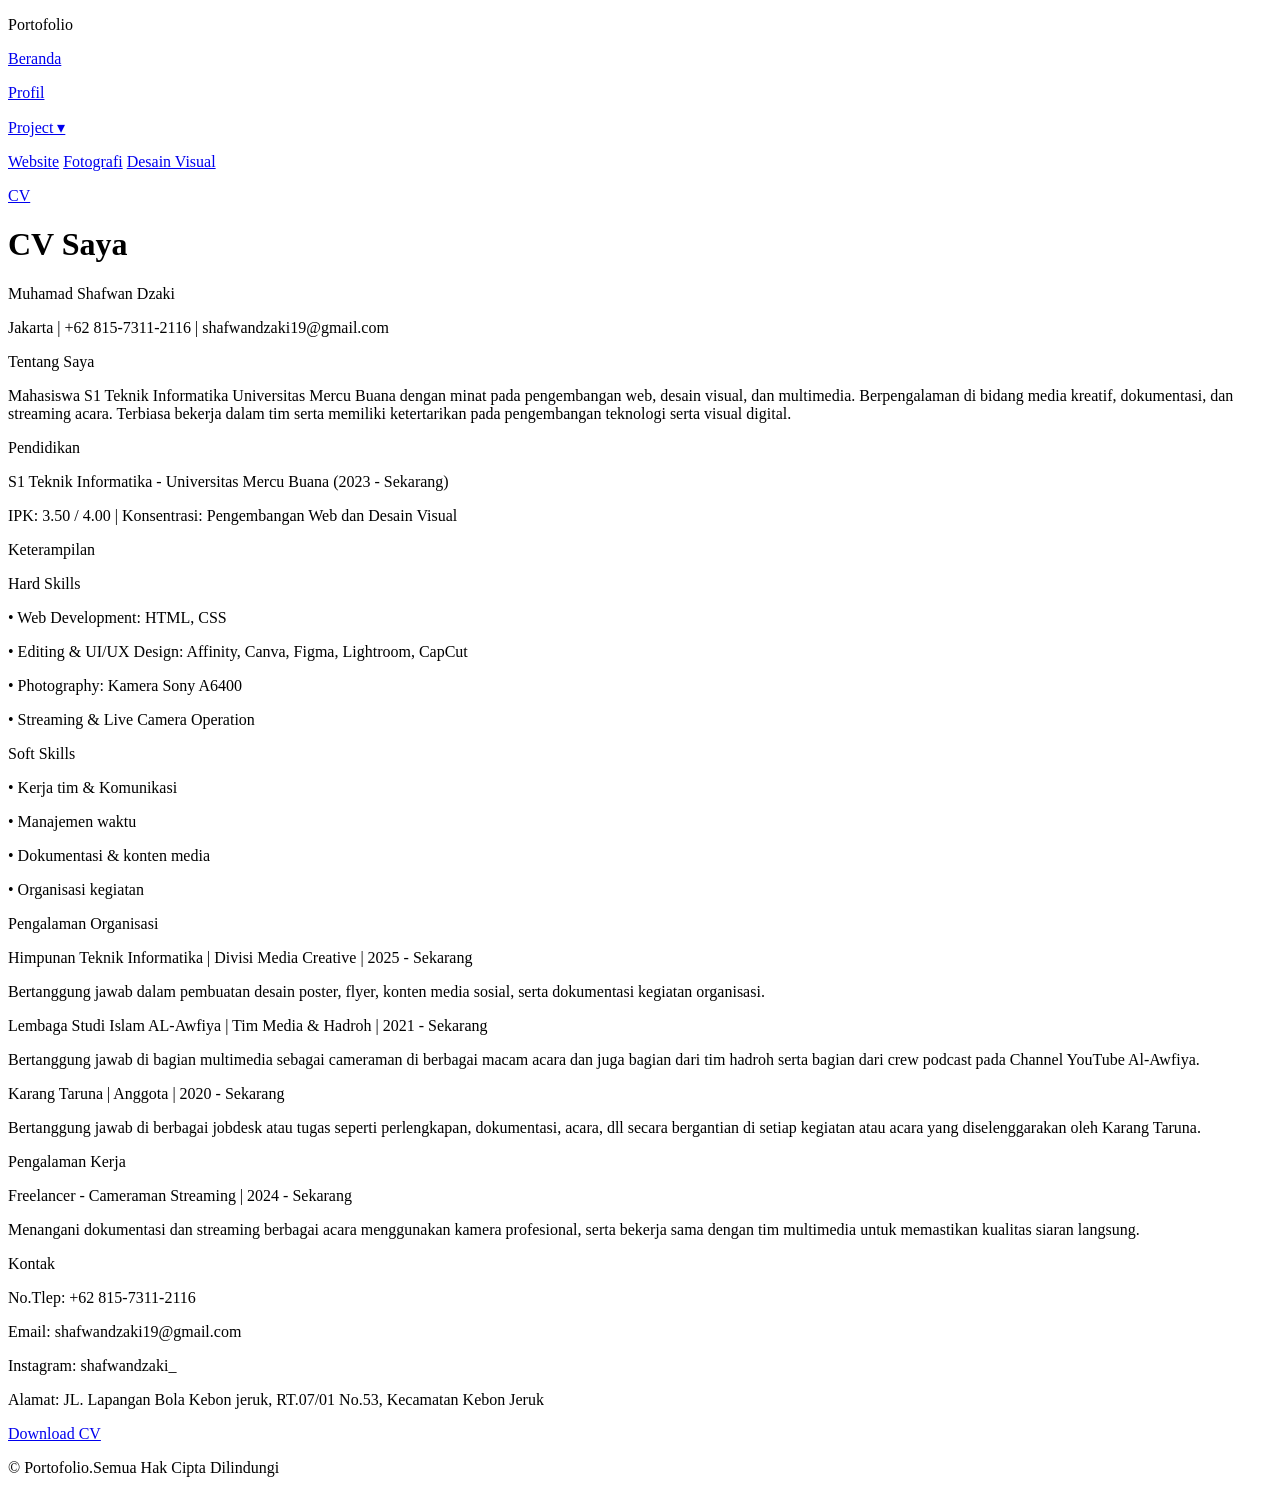
==== cv.html @ 644071f5 "Update cv.html" ====
<!DOCTYPE html>
<html lang="en">
<head>
    <meta charset="UTF-8">
    <meta name="viewport" content="width=device-width, initial-scale=1.0">
    <title>JekPorto</title>
    <link rel="stylesheet" href="cv.css"/>
</head>
<body>
    <!-- NAVBAR -->
    <div id="navbar" class="navbar">
        <div class="judul">
            <p>Portofolio</p>
        </div>
        <div class="link">
            <a href="index.html"><p>Beranda</p></a>
            <a href="profil.html"><p>Profil</p></a>
            <div class="dropdown">
                <a href="project.html" class="dropdown-toggle">
                <p>Project ▾</p>
                </a>
                <div class="dropdown-menu">
                    <a href="web.html">Website</a>
                    <a href="foto.html">Fotografi</a>
                    <a href="desain.html">Desain Visual</a>
                </div>
            </div>
            <a href="cv.html"><p>CV</p></a>
        </div>
        <div class="kirian"></div>
    </div>

    <!-- KONTEN 1 -->
    <div class="konten">
        <h1>CV Saya</h1>
        <div class="kertas">
            <p class="nama">Muhamad Shafwan Dzaki</p>
            <p class="kontak">Jakarta | +62 815-7311-2116 | shafwandzaki19@gmail.com</p>

            <p class="judulk">Tentang Saya</p>
            <p class="teks">Mahasiswa S1 Teknik Informatika Universitas Mercu Buana dengan minat pada pengembangan web,
                desain visual, dan multimedia. Berpengalaman di bidang media kreatif, dokumentasi, dan streaming
                acara. Terbiasa bekerja dalam tim serta memiliki ketertarikan pada pengembangan teknologi serta visual
                digital.</p>

            <p class="judulk">Pendidikan</p>
            <p class="subjudul">S1 Teknik Informatika - Universitas Mercu Buana (2023 - Sekarang)</p>
            <p class="teks">IPK: 3.50 / 4.00 | Konsentrasi: Pengembangan Web dan Desain Visual</p>

            <p class="judulk">Keterampilan</p>
            <p class="subjudul">Hard Skills</p>
            <p class="teks">• Web Development: HTML, CSS</p>
            <p class="teks">• Editing & UI/UX Design: Affinity, Canva, Figma, Lightroom, CapCut</p>
            <p class="teks">• Photography: Kamera Sony A6400</p>
            <p class="teks">• Streaming & Live Camera Operation</p>
            <p class="subjudul">Soft Skills</p>
            <p class="teks">• Kerja tim & Komunikasi</p>
            <p class="teks">• Manajemen waktu</p>
            <p class="teks">• Dokumentasi & konten media</p>
            <p class="teks">• Organisasi kegiatan</p>

            <p class="judulk">Pengalaman Organisasi</p>
            <p class="subjudul">Himpunan Teknik Informatika | Divisi Media Creative | 2025 - Sekarang</p>
            <p class="teks">Bertanggung jawab dalam pembuatan desain poster, flyer, konten media sosial, serta dokumentasi
            kegiatan organisasi.</p>
            <p class="subjudul">Lembaga Studi Islam AL-Awfiya | Tim Media & Hadroh | 2021 - Sekarang</p>
            <p class="teks">Bertanggung jawab di bagian multimedia sebagai cameraman di berbagai macam acara dan juga bagian dari tim hadroh serta bagian dari crew podcast pada Channel YouTube Al-Awfiya.</p>
            <p class="subjudul">Karang Taruna | Anggota | 2020 - Sekarang</p>
            <p class="teks">Bertanggung jawab di berbagai jobdesk atau tugas seperti perlengkapan, dokumentasi, acara, dll secara bergantian di setiap kegiatan atau acara yang diselenggarakan oleh Karang Taruna.</p>

            <p class="judulk">Pengalaman Kerja</p>
            <p class="subjudul">Freelancer - Cameraman Streaming | 2024 - Sekarang</p>
            <p class="teks">Menangani dokumentasi dan streaming berbagai acara menggunakan kamera profesional, serta bekerja
            sama dengan tim multimedia untuk memastikan kualitas siaran langsung.</p>

            <p class="judulk">Kontak</p>
            <p class="teks">No.Tlep: +62 815-7311-2116</p>
            <p class="teks">Email: shafwandzaki19@gmail.com</p>
            <p class="teks">Instagram: shafwandzaki_</p>
            <p class="teks">Alamat: JL. Lapangan Bola Kebon jeruk, RT.07/01 No.53, Kecamatan Kebon Jeruk</p>
        </div>

        <a href="CV - Muhamad Shafwan Dzaki.pdf" class="a"><p class="lihatcv">Download CV</p></a>
    </div>

    <!-- FOOTER -->
    <div class="footer">
        <p class="p-footer">&copy; Portofolio.Semua Hak Cipta Dilindungi</p>
    </div>

    <script src="js-utama.js"></script>
</body>

</html>
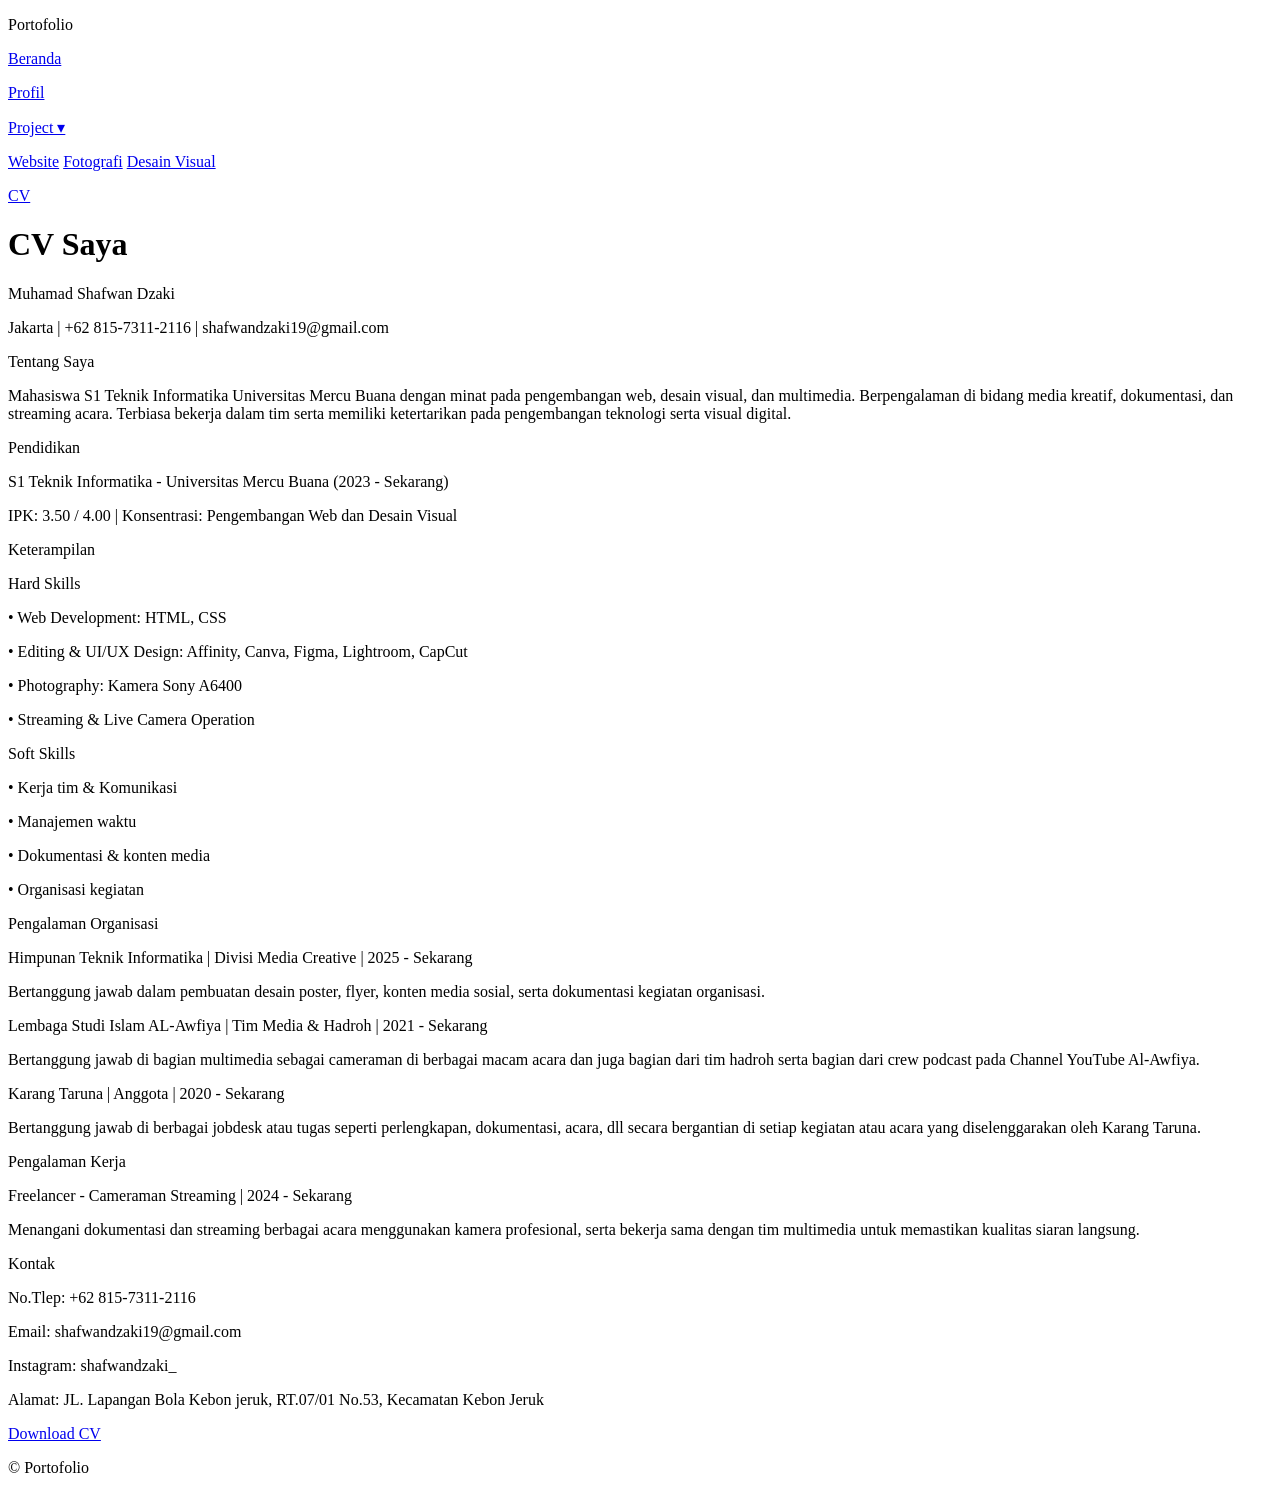
==== commit 81518897: "Fix HTML structure and update footer copyright" ====
--- a/cv.html
+++ b/cv.html
@@ -85,10 +85,11 @@
 
     <!-- FOOTER -->
     <div class="footer">
-        <p class="p-footer">&copy; Portofolio.Semua Hak Cipta Dilindungi</p>
+        <p class="p-footer">&copy; Portofolio</p>
     </div>
 
     <script src="js-utama.js"></script>
 </body>
 
 </html>
+
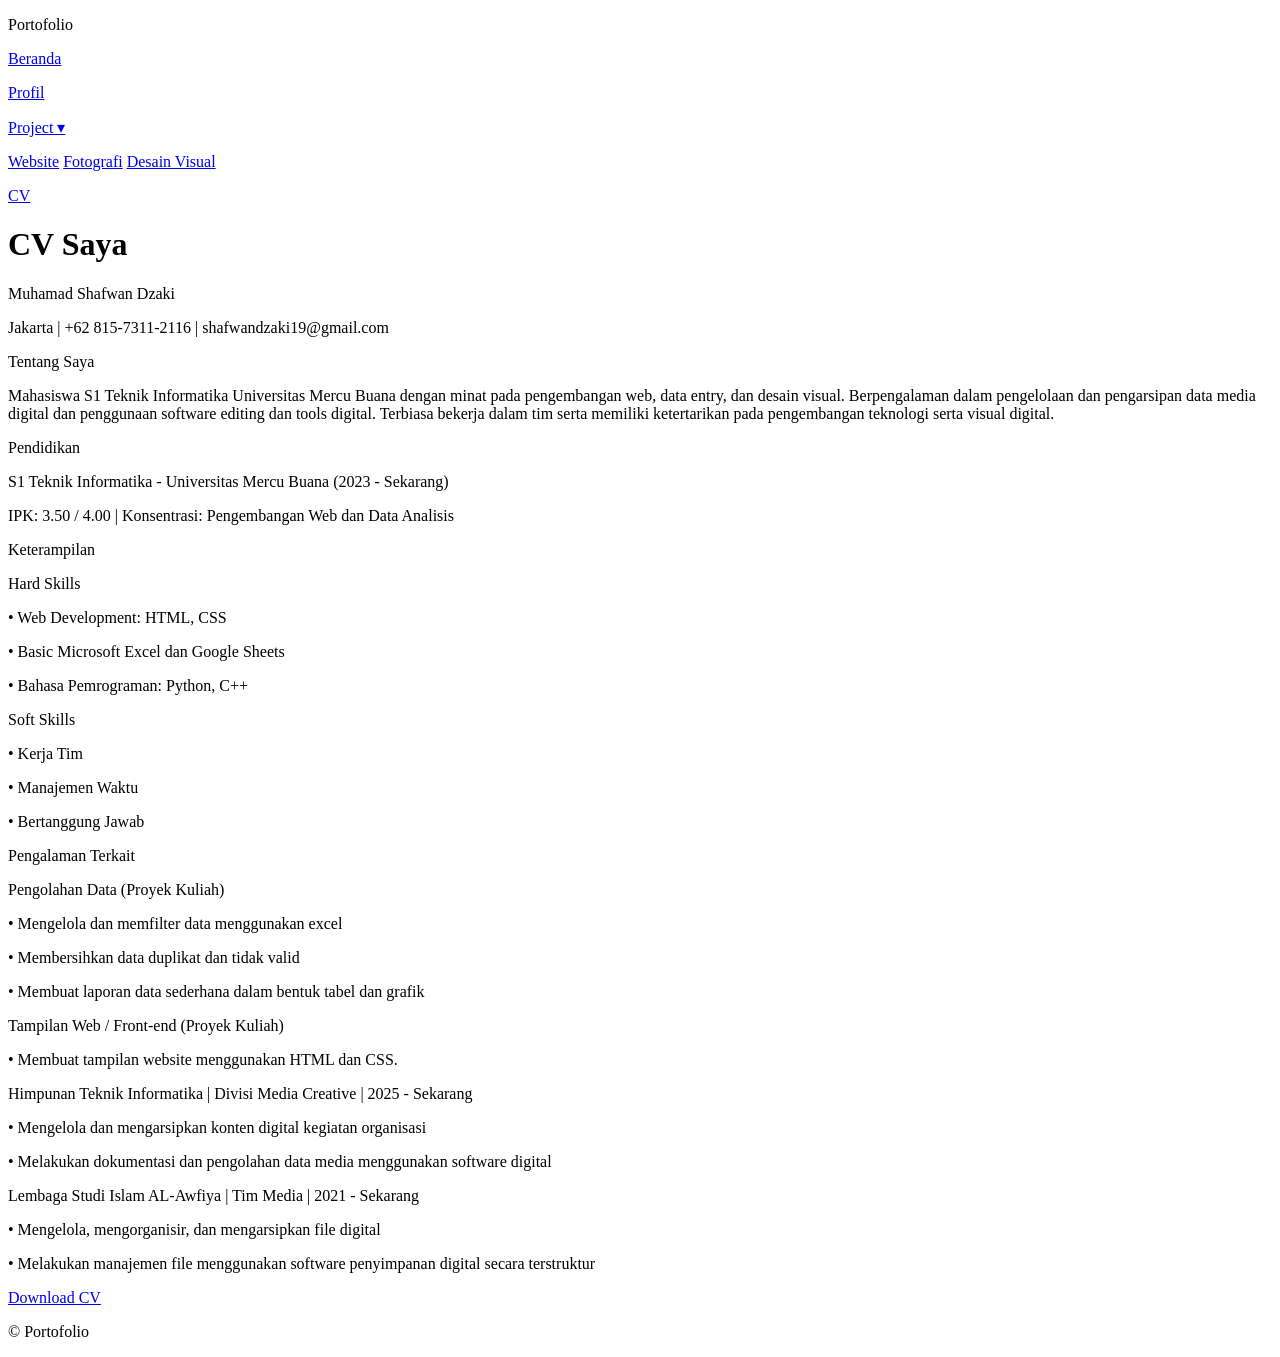
==== commit 0fa5c714: "Revise CV content and update download link Updated CV content to reflect new skills and experiences." ====
--- a/cv.html
+++ b/cv.html
@@ -38,49 +38,45 @@
             <p class="kontak">Jakarta | +62 815-7311-2116 | shafwandzaki19@gmail.com</p>
 
             <p class="judulk">Tentang Saya</p>
-            <p class="teks">Mahasiswa S1 Teknik Informatika Universitas Mercu Buana dengan minat pada pengembangan web,
-                desain visual, dan multimedia. Berpengalaman di bidang media kreatif, dokumentasi, dan streaming
-                acara. Terbiasa bekerja dalam tim serta memiliki ketertarikan pada pengembangan teknologi serta visual
-                digital.</p>
+            <p class="teks">Mahasiswa S1 Teknik Informatika Universitas Mercu Buana dengan minat pada pengembangan web, data entry, dan desain visual. Berpengalaman dalam pengelolaan dan pengarsipan data media digital dan penggunaan software editing dan tools digital. Terbiasa bekerja dalam tim serta memiliki ketertarikan pada pengembangan teknologi serta visual digital.</p>
 
             <p class="judulk">Pendidikan</p>
             <p class="subjudul">S1 Teknik Informatika - Universitas Mercu Buana (2023 - Sekarang)</p>
-            <p class="teks">IPK: 3.50 / 4.00 | Konsentrasi: Pengembangan Web dan Desain Visual</p>
+            <p class="teks">IPK: 3.50 / 4.00 | Konsentrasi: Pengembangan Web dan Data Analisis</p>
 
             <p class="judulk">Keterampilan</p>
             <p class="subjudul">Hard Skills</p>
             <p class="teks">• Web Development: HTML, CSS</p>
-            <p class="teks">• Editing & UI/UX Design: Affinity, Canva, Figma, Lightroom, CapCut</p>
-            <p class="teks">• Photography: Kamera Sony A6400</p>
-            <p class="teks">• Streaming & Live Camera Operation</p>
+            <p class="teks">• Basic Microsoft Excel dan Google Sheets</p>
+            <p class="teks">• Bahasa Pemrograman: Python, C++</p>
             <p class="subjudul">Soft Skills</p>
-            <p class="teks">• Kerja tim & Komunikasi</p>
-            <p class="teks">• Manajemen waktu</p>
-            <p class="teks">• Dokumentasi & konten media</p>
-            <p class="teks">• Organisasi kegiatan</p>
+            <p class="teks">• Kerja Tim</p>
+            <p class="teks">• Manajemen Waktu</p>
+            <p class="teks">• Bertanggung Jawab</p>
+            
+            <p class="judulk">Pengalaman Terkait</p>
+            <p class="subjudul">Pengolahan Data (Proyek Kuliah)</p>
+            <p class="teks">• Mengelola dan memfilter data menggunakan excel</p>
+            <p class="teks">• Membersihkan data duplikat dan tidak valid</p>
+            <p class="teks">• Membuat laporan data sederhana dalam bentuk tabel dan grafik</p>
+            <p class="subjudul">Tampilan Web / Front-end (Proyek Kuliah)</p>
+            <p class="teks">• Membuat tampilan website menggunakan HTML dan CSS.</p>
+            <p class="subjudul">Himpunan Teknik Informatika | Divisi Media Creative | 2025 - Sekarang</p>
+            <p class="teks">• Mengelola dan mengarsipkan konten digital kegiatan organisasi</p>
+            <p class="teks">• Melakukan dokumentasi dan pengolahan data media menggunakan software digital</p>
+            <p class="subjudul">Lembaga Studi Islam AL-Awfiya | Tim Media | 2021 - Sekarang</p>
+            <p class="teks">• Mengelola, mengorganisir, dan mengarsipkan file digital</p>
+            <p class="teks">• Melakukan manajemen file menggunakan software penyimpanan digital secara terstruktur</p>
+            <!-- <p class="subjudul">Karang Taruna | Anggota | 2020 - Sekarang</p>
+            <p class="teks">Bertanggung jawab di berbagai jobdesk atau tugas seperti perlengkapan, dokumentasi, acara, dll secara bergantian di setiap kegiatan atau acara yang diselenggarakan oleh Karang Taruna.</p> -->
 
-            <p class="judulk">Pengalaman Organisasi</p>
-            <p class="subjudul">Himpunan Teknik Informatika | Divisi Media Creative | 2025 - Sekarang</p>
-            <p class="teks">Bertanggung jawab dalam pembuatan desain poster, flyer, konten media sosial, serta dokumentasi
-            kegiatan organisasi.</p>
-            <p class="subjudul">Lembaga Studi Islam AL-Awfiya | Tim Media & Hadroh | 2021 - Sekarang</p>
-            <p class="teks">Bertanggung jawab di bagian multimedia sebagai cameraman di berbagai macam acara dan juga bagian dari tim hadroh serta bagian dari crew podcast pada Channel YouTube Al-Awfiya.</p>
-            <p class="subjudul">Karang Taruna | Anggota | 2020 - Sekarang</p>
-            <p class="teks">Bertanggung jawab di berbagai jobdesk atau tugas seperti perlengkapan, dokumentasi, acara, dll secara bergantian di setiap kegiatan atau acara yang diselenggarakan oleh Karang Taruna.</p>
-
-            <p class="judulk">Pengalaman Kerja</p>
+            <!-- <p class="judulk">Pengalaman Kerja</p>
             <p class="subjudul">Freelancer - Cameraman Streaming | 2024 - Sekarang</p>
             <p class="teks">Menangani dokumentasi dan streaming berbagai acara menggunakan kamera profesional, serta bekerja
-            sama dengan tim multimedia untuk memastikan kualitas siaran langsung.</p>
-
-            <p class="judulk">Kontak</p>
-            <p class="teks">No.Tlep: +62 815-7311-2116</p>
-            <p class="teks">Email: shafwandzaki19@gmail.com</p>
-            <p class="teks">Instagram: shafwandzaki_</p>
-            <p class="teks">Alamat: JL. Lapangan Bola Kebon jeruk, RT.07/01 No.53, Kecamatan Kebon Jeruk</p>
+            sama dengan tim multimedia untuk memastikan kualitas siaran langsung.</p> -->
         </div>
 
-        <a href="CV - Muhamad Shafwan Dzaki.pdf" class="a"><p class="lihatcv">Download CV</p></a>
+        <a href="CV - Magang - Muhamad Shafwan Dzaki.pdf" class="a"><p class="lihatcv">Download CV</p></a>
     </div>
 
     <!-- FOOTER -->
@@ -90,6 +86,4 @@
 
     <script src="js-utama.js"></script>
 </body>
-
 </html>
-
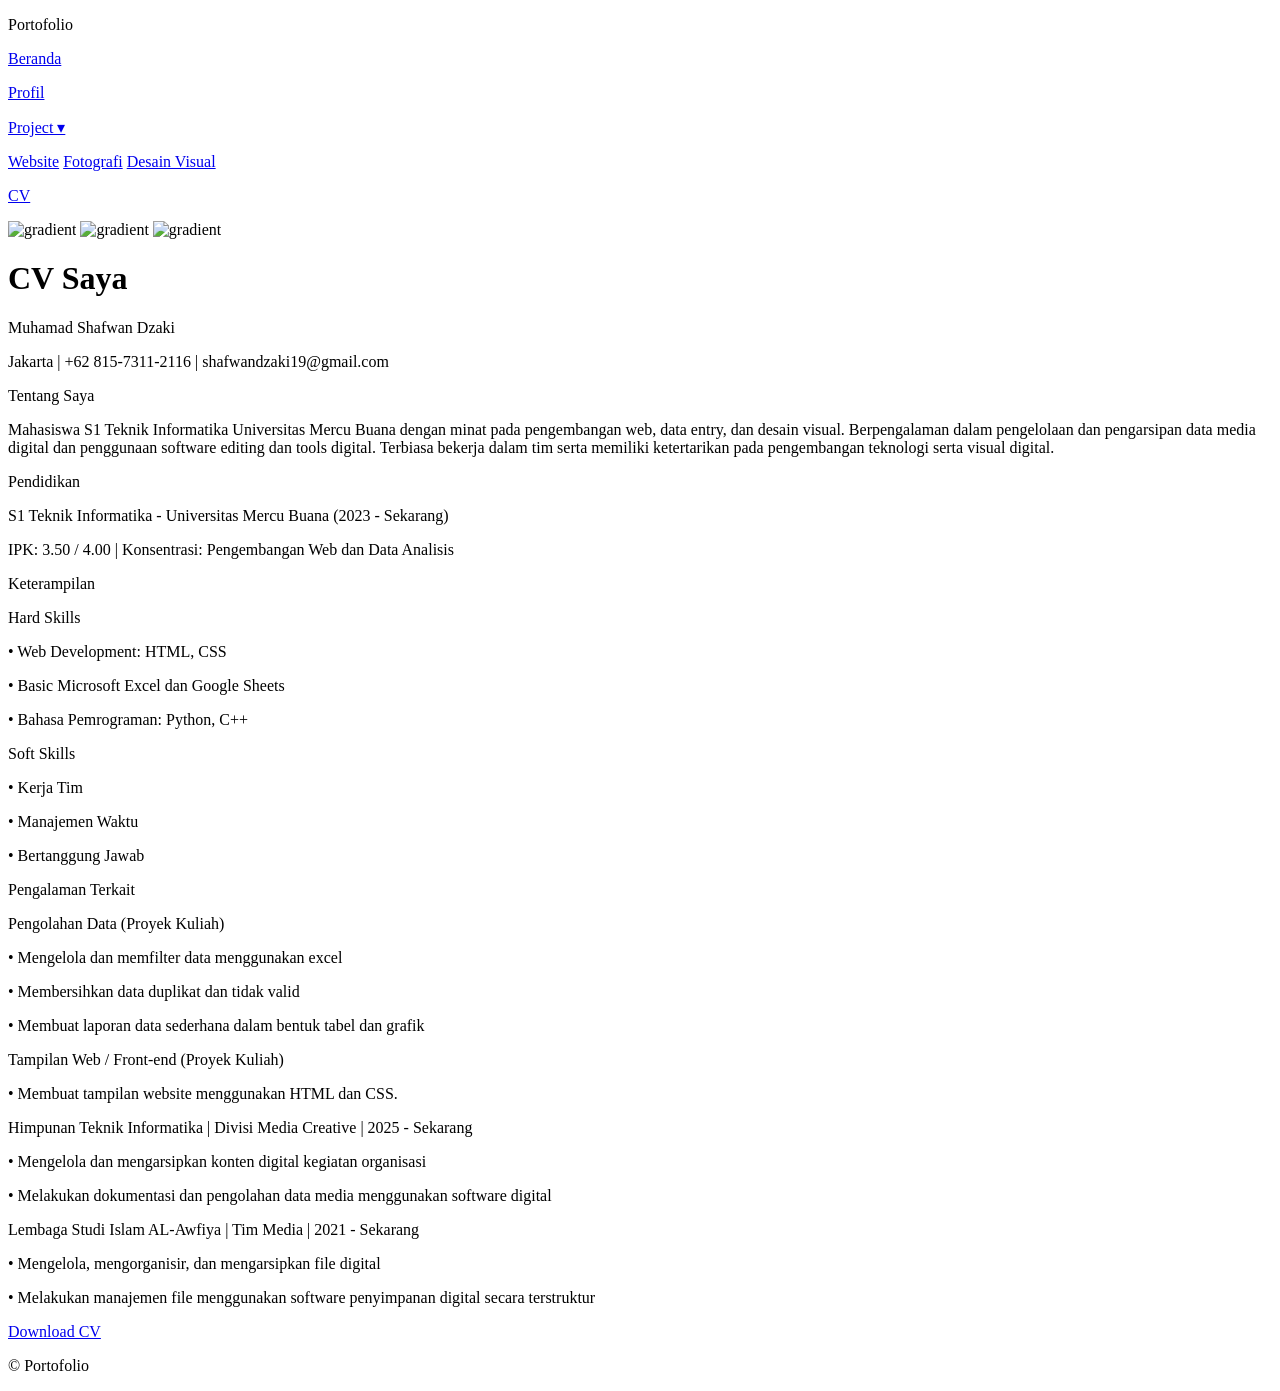
==== commit f4fd4311: "Update cv.html" ====
--- a/cv.html
+++ b/cv.html
@@ -32,6 +32,9 @@
 
     <!-- KONTEN 1 -->
     <div class="konten">
+        <img src="gradasi5.webp" class="bg-gradient fade-up" alt="gradient">
+        <img src="gradasi6.webp" class="bg2-gradient fade-up" alt="gradient">
+        <img src="gradasi7.webp" class="bg3-gradient fade-up" alt="gradient">
         <h1>CV Saya</h1>
         <div class="kertas">
             <p class="nama">Muhamad Shafwan Dzaki</p>
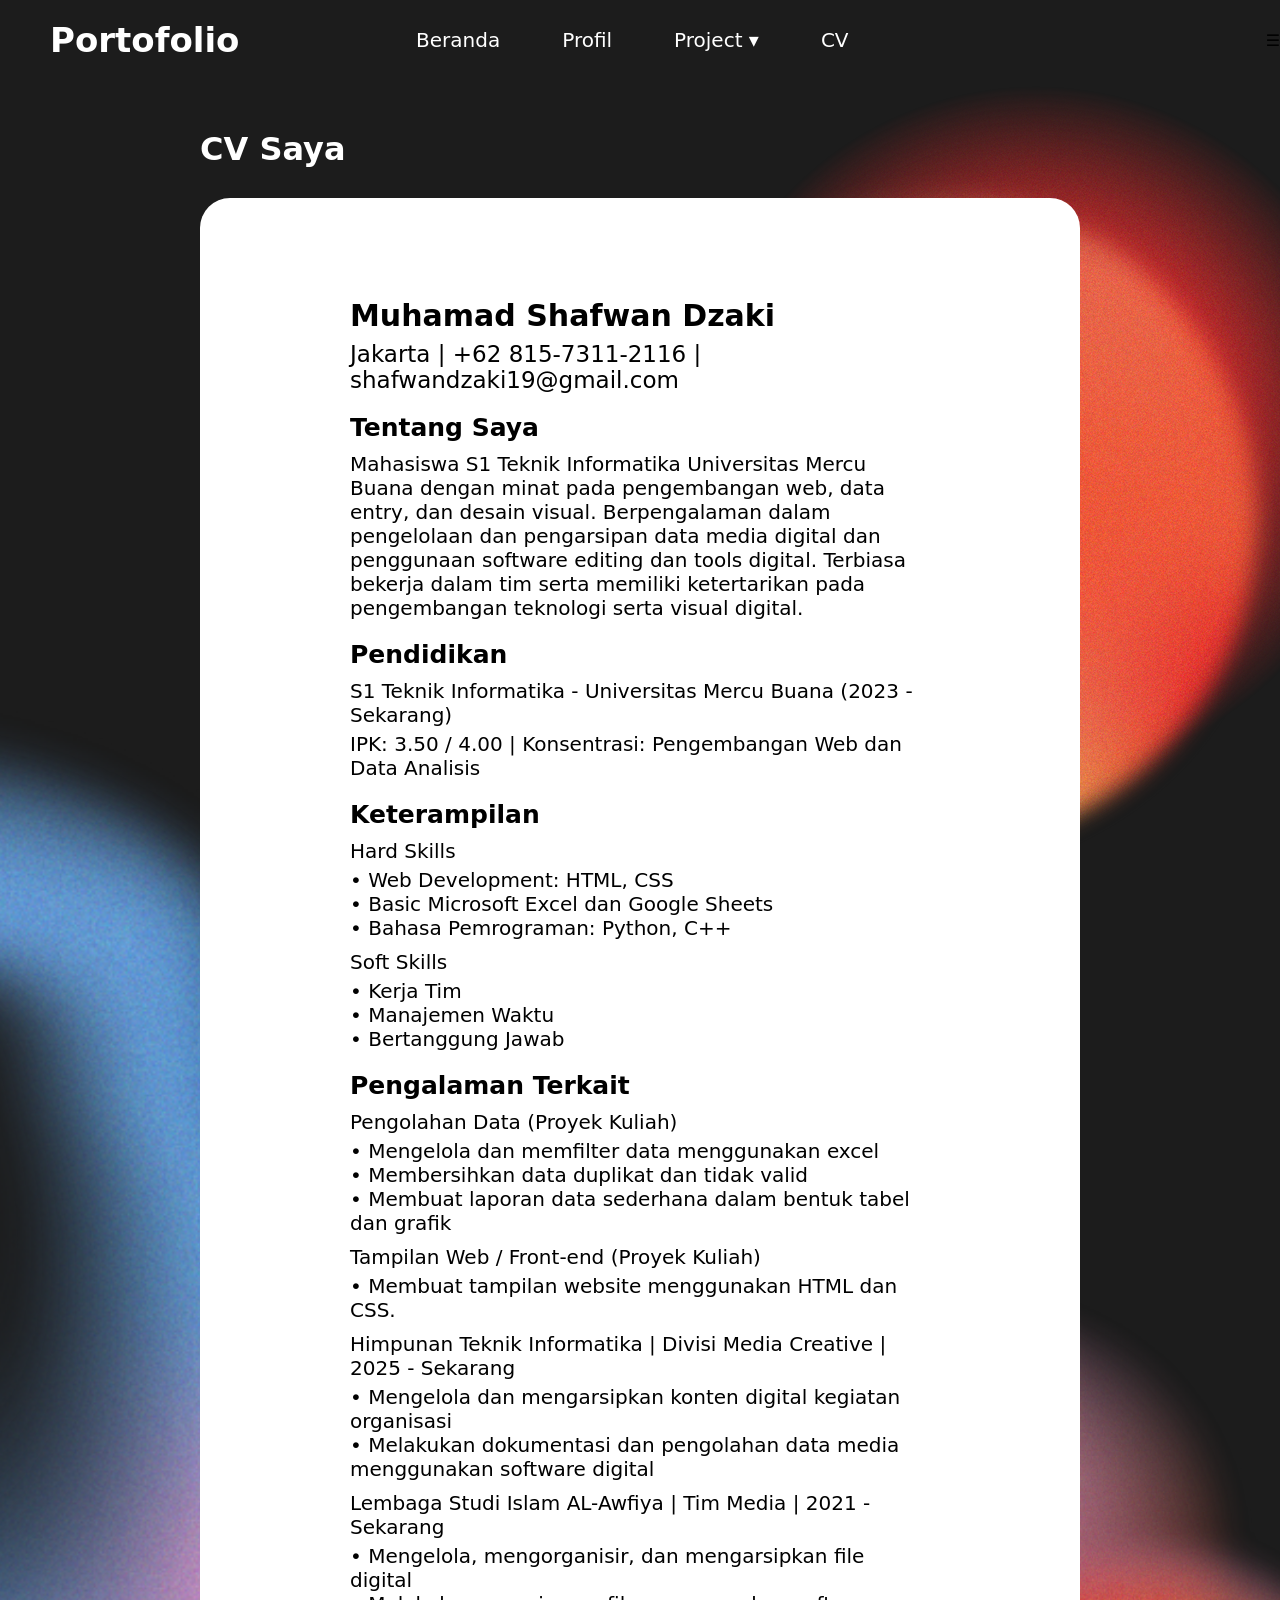
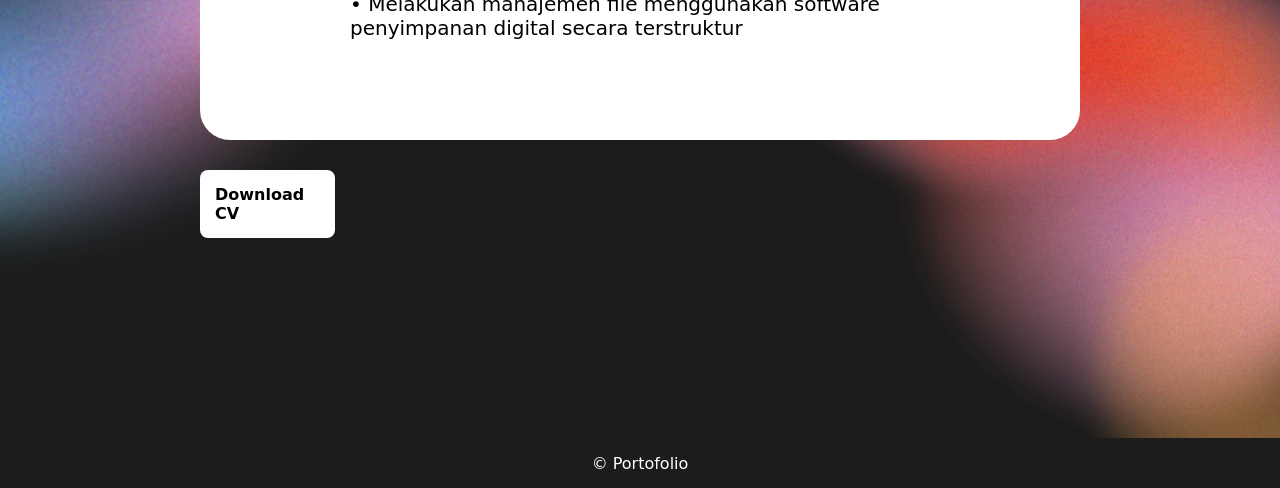
==== commit 8008ed75: "Update cv.html" ====
--- a/cv.html
+++ b/cv.html
@@ -28,6 +28,7 @@
             <a href="cv.html"><p>CV</p></a>
         </div>
         <div class="kirian"></div>
+        <div class="hamburger" onclick="toggleMenu()">☰</div>
     </div>
 
     <!-- KONTEN 1 -->
@@ -87,6 +88,6 @@
         <p class="p-footer">&copy; Portofolio</p>
     </div>
 
-    <script src="js-utama.js"></script>
+    <script src="index.js"></script>
 </body>
 </html>
--- a/cv.css
+++ b/cv.css
@@ -0,0 +1,446 @@
+*,
+html{
+    margin: 0;
+    padding: 0;
+    font-family: system-ui, -apple-system, BlinkMacSystemFont, 'Segoe UI', Roboto, Oxygen, Ubuntu, Cantarell, 'Open Sans', 'Helvetica Neue', sans-serif;
+}
+
+/* NAVBAR */
+.navbar{
+    position: fixed;
+    top: 0;
+    left: 0;
+    width: 100%;
+    height: 80px;
+    z-index: 1000;
+    display: flex;
+    justify-content: space-between;
+    align-items: center;
+    background: transparent;
+    border: none;
+    box-shadow: none;
+    transition: all 1s ease;
+}
+
+/* ===== DROPDOWN PROJECT ===== */
+.dropdown {
+    position: relative;
+    display: inline-block;
+}
+
+.dropdown-toggle {
+    cursor: pointer;
+    padding: 6px 16px;
+    display: flex;
+}
+
+.dropdown-menu {
+    position: absolute;
+    background: transparent;
+    border-radius: 12px;
+    margin: 0;
+    padding: 0;
+    gap: 0;
+    width: 250px;
+    box-shadow: 0 5px 15px rgba(0,0,0,0.2);
+
+    opacity: 0;
+    visibility: hidden;
+    transform: translateY(-5px);
+    transition: all 0.3s ease;
+    z-index: 999;
+}
+
+.dropdown-menu a {
+    display: block;
+    margin: 0;
+    padding: 6px 16px;
+    line-height: 1.2;
+    color: black;
+    text-decoration: none;
+    font-style: none;
+    list-style-type: none;
+    font-size: 16px;
+}
+
+.dropdown-menu a:hover {
+    background: rgba(0,0,0,0.1);
+    border-radius: 6px;
+}
+
+/* Hover effect */
+.dropdown:hover .dropdown-menu {
+    opacity: 1;
+    visibility: visible;
+    transform: translateY(0);
+    background: rgba(55, 55, 55, 0.15);
+    backdrop-filter: blur(10px);
+    -webkit-backdrop-filter: blur(10px);
+}
+
+.navbar.scrolled {
+  background: rgba(0, 0, 0, 0.15); /* semi transparan */
+  backdrop-filter: blur(10px);          /* blur effect */
+  -webkit-backdrop-filter: blur(10px);
+}
+
+.judul{
+    display: flex;
+    justify-content: left;
+    align-items: center;
+    height: 100%;
+    width: 30%;
+    color: white;
+}
+.judul p{
+    margin-left: 50px;
+    font-size: 34px;
+    font-weight: 700;
+}
+
+.link{
+    display: flex;
+    justify-content: right;
+    align-items: center;
+    height: 100%;
+}
+.link a{
+    margin: 15px;
+    text-decoration: none;
+    font-size: 20px;
+    font-weight: 500;
+    color: white;
+    padding: 6px 16px;
+}
+
+.link a:hover{
+    background: rgba(180, 180, 180, 0.1);
+    border-radius: 6px;
+}
+
+.kirian{
+    height: 100%;
+    width: 30%;
+}
+
+/* KONTEN */
+.konten{
+    padding-top: 130px;
+    padding-left: 200px;
+    padding-right: 200px;
+    padding-bottom: 200px;
+    background-color: #1c1c1c;
+    position: relative;
+    overflow: hidden;
+    z-index: 2;
+}
+
+.bg-gradient{
+    position: absolute;
+    right: 700px;
+    top: 45%;
+    transform: translate(-50%);
+    width: 1700px;
+    opacity: 0.85;
+    z-index: 1;
+    pointer-events: none;
+}
+.bg2-gradient{
+    position: absolute;
+    right: -100px;
+    top: 15%;
+    transform: translate(-50%);
+    width: 800px;
+    opacity: 0.85;
+    z-index: 1;
+    pointer-events: none;
+}
+.bg3-gradient{
+    position: absolute;
+    right: -200px;
+    top: 70%;
+    transform: translate(-50%);
+    width: 800px;
+    opacity: 0.85;
+    z-index: 1;
+    pointer-events: none;
+}
+
+.kertas{
+    background-color: white;
+    border-radius: 30px;
+    padding-top: 100px;
+    padding-bottom: 100px;
+    position: relative;
+    overflow: hidden;
+    z-index: 2;
+}
+
+h1{
+    margin-bottom: 30px;
+    color: white;
+}
+
+.nama, .kontak, .judulk, .subjudul, .teks{
+    margin-left: 150px;
+    margin-right: 150px;
+}
+
+.nama{
+    font-size: 30px;
+    font-weight: bold;
+    margin-bottom: 8px;
+}
+
+.kontak{
+    font-size: 23px;
+    font-weight: 400;
+    margin-bottom: 10px;
+}
+
+.judulk{
+    font-size: 25px;
+    font-weight: 700;
+    margin-top: 20px;
+    margin-bottom: 10px;
+}
+
+.subjudul{
+    font-size: 20px;
+    font-weight: 500;
+    margin-bottom: 5px;
+    margin-top: 10px;
+}
+
+.teks{
+    font-size: 20px;
+    font-weight: 400;
+}
+
+.lihatcv{
+    background-color: white;
+    color: black;
+    padding: 15px;
+    border-radius: 8px;
+    width: 105px;
+    margin-top: 30px;
+    font-weight: 700;
+    position: relative;
+    overflow: hidden;
+    z-index: 2;
+}
+
+.a{
+    text-decoration: none;
+}
+
+.lihatcv:hover{
+    background: #cacaca;
+    transform: translateY(-3px);
+    box-shadow: 0 6px 18px rgba(54, 54, 54, 0.4);
+}
+
+/* ==========================
+   ANIMATION ON LOAD
+========================== */
+
+/* kondisi awal */
+.animate-left,
+.animate-bottom,
+.animate-mid {
+    opacity: 0;
+}
+
+/* teks dari kiri */
+.animate-left {
+    transform: translateX(-80px);
+}
+
+/* gambar dari bawah */
+.animate-bottom {
+    transform: translateY(80px);
+}
+
+/* aktif saat page load */
+.animate-left.show {
+    animation: slideLeft 1.2s ease forwards;
+}
+
+.animate-bottom.show {
+    animation: slideUp 1.2s ease forwards;
+}
+
+.fade-up {
+    opacity: 0;
+    animation: fadeUp 1.2s ease forwards;
+}
+
+/* KEYFRAMES */
+@keyframes slideLeft {
+    to {
+        opacity: 1;
+        transform: translateX(0);
+    }
+}
+
+@keyframes slideUp {
+    to {
+        opacity: 1;
+        transform: translateY(0);
+    }
+}
+
+@keyframes fadeUp {
+    from {
+        opacity: 0;
+        transform: translateY(-180px);
+    }
+    to {
+        opacity: 1;
+        transform: translateY(-220px);
+    }
+}
+
+.fade-up {
+    animation-delay: 0.5s;
+}
+
+.animate-left.show {
+    animation-delay: 0.2s;
+}
+
+.animate-bottom.show {
+    animation-delay: 0.8s;
+}
+
+/* FOOTER */
+.footer{
+    background-color: #1c1c1c;
+    color: white;
+    height: 50px;
+    display: flex;
+    justify-content: center;
+    align-items: center;
+    box-shadow: 0 2px 10px rgba(0, 0, 0, 0.467);
+}
+
+/* =========================
+   MOBILE VERSION (CV PAGE)
+========================= */
+@media (max-width: 768px){
+
+/* NAVBAR */
+.navbar{
+    height: 60px;
+    padding: 0 15px;
+}
+
+.judul{
+    width: auto;
+}
+
+.judul p{
+    margin-left: 0;
+    font-size: 22px;
+}
+
+.hamburger{
+    display: block;
+    font-size: 26px;
+    color: white;
+    cursor: pointer;
+}
+
+.link{
+    position: absolute;
+    top: 60px;
+    right: 0;
+    width: 200px;
+    background: rgba(0,0,0,0.9);
+    flex-direction: column;
+    padding: 20px;
+
+    opacity: 0;
+    transform: translateY(-20px);
+    pointer-events: none;
+    transition: 0.3s;
+}
+
+.link.active{
+    opacity: 1;
+    transform: translateY(0);
+    pointer-events: auto;
+}
+
+/* KONTEN */
+.konten{
+    padding-top: 100px;
+    padding-left: 20px;
+    padding-right: 20px;
+    padding-bottom: 40px;
+}
+
+/* GRADIENT */
+.bg-gradient{
+    width: 900px;
+    right: -300px;
+    top: 40%;
+    opacity: 0.4;
+}
+
+.bg2-gradient,
+.bg3-gradient{
+    width: 500px;
+    opacity: 0.4;
+}
+
+/* KERTAS (CV BOX) */
+.kertas{
+    padding: 30px 20px;
+    border-radius: 20px;
+}
+
+/* SEMUA TEKS JANGAN PAKAI MARGIN BESAR */
+.nama, 
+.kontak, 
+.judulk, 
+.subjudul, 
+.teks{
+    margin-left: 0;
+    margin-right: 0;
+}
+
+/* FONT SIZE DIKECILIN */
+.nama{
+    font-size: 22px;
+}
+
+.kontak{
+    font-size: 16px;
+}
+
+.judulk{
+    font-size: 18px;
+}
+
+.subjudul{
+    font-size: 16px;
+}
+
+.teks{
+    font-size: 15px;
+}
+
+/* BUTTON */
+.lihatcv{
+    width: 100%;
+    text-align: center;
+    font-size: 14px;
+}
+
+/* FOOTER */
+.footer{
+    font-size: 14px;
+}
+
+}
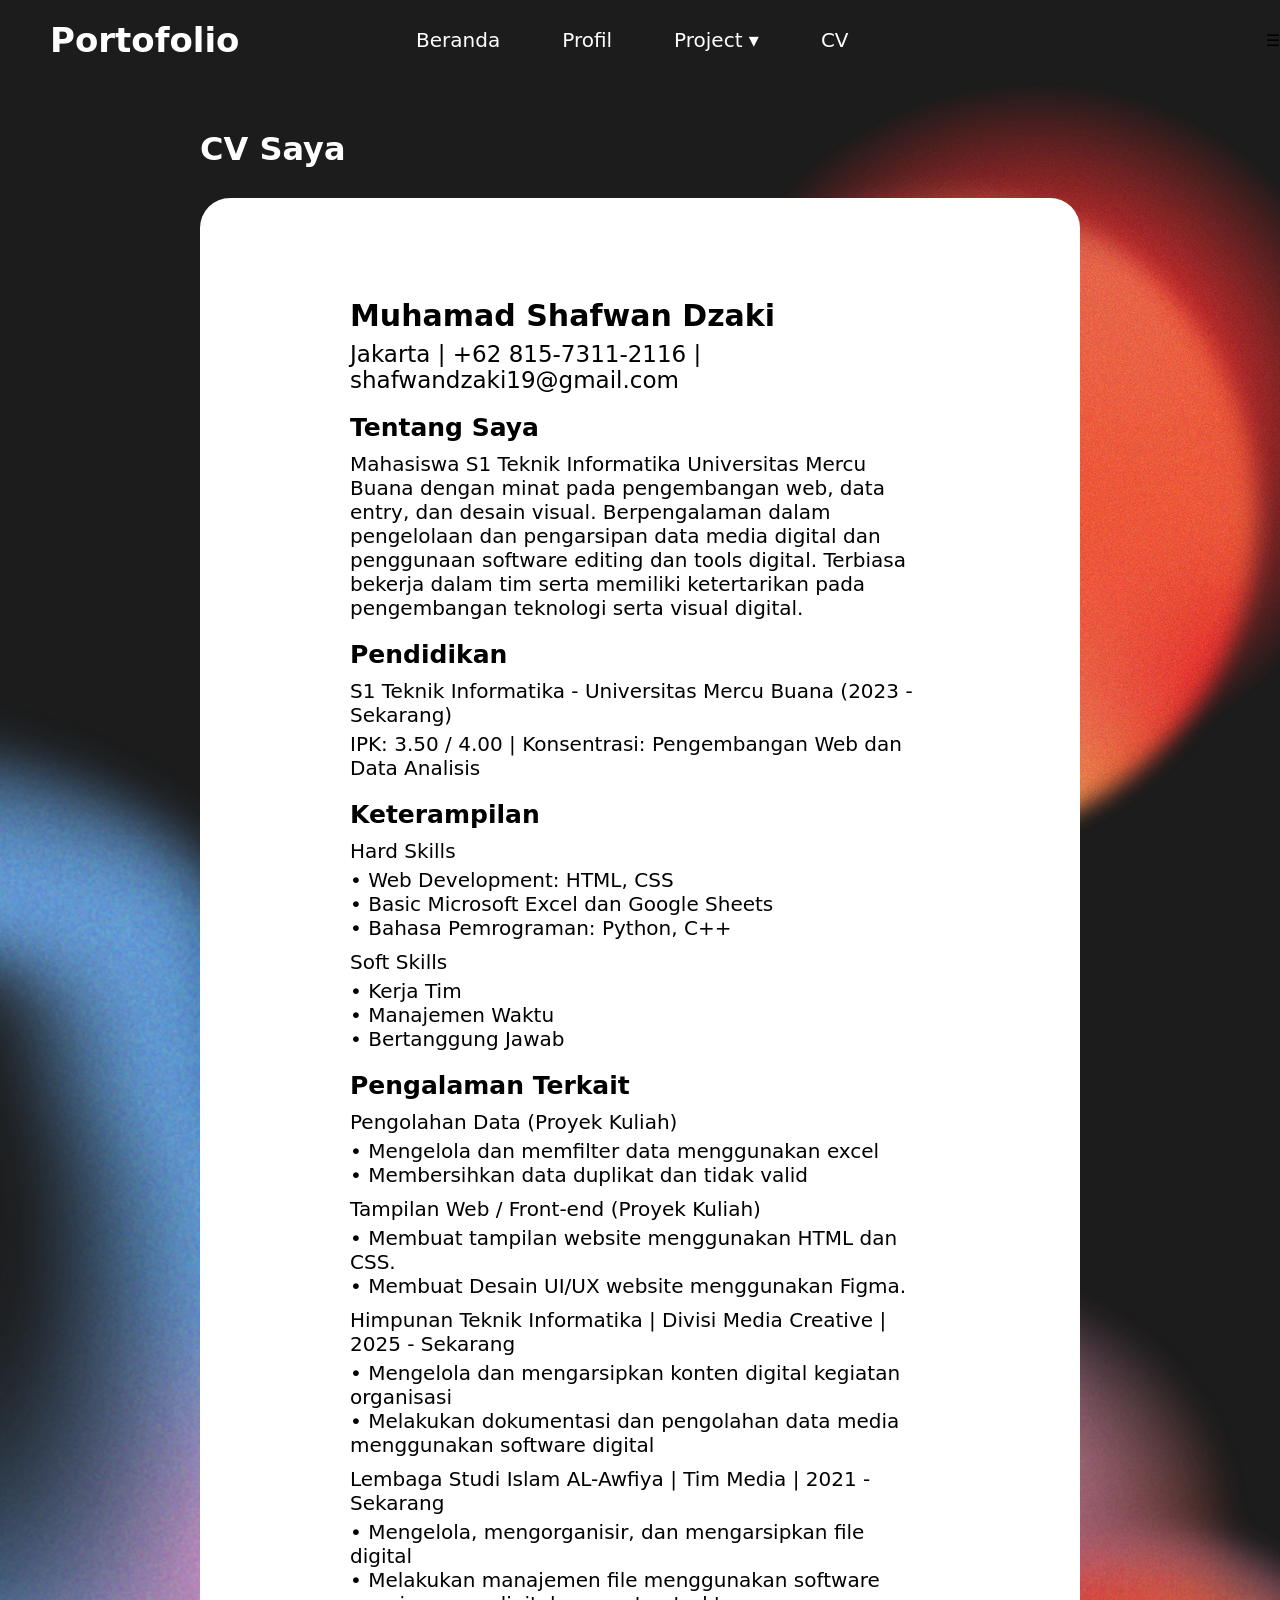
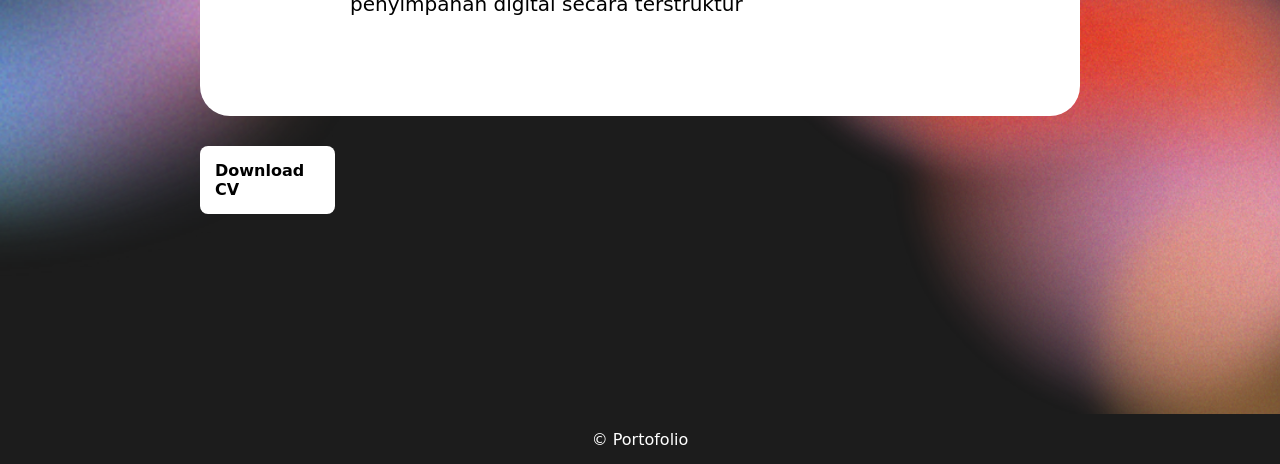
==== commit 47e20bfb: "Update cv.html" ====
--- a/cv.html
+++ b/cv.html
@@ -62,9 +62,9 @@
             <p class="subjudul">Pengolahan Data (Proyek Kuliah)</p>
             <p class="teks">• Mengelola dan memfilter data menggunakan excel</p>
             <p class="teks">• Membersihkan data duplikat dan tidak valid</p>
-            <p class="teks">• Membuat laporan data sederhana dalam bentuk tabel dan grafik</p>
             <p class="subjudul">Tampilan Web / Front-end (Proyek Kuliah)</p>
             <p class="teks">• Membuat tampilan website menggunakan HTML dan CSS.</p>
+            <p class="teks">• Membuat Desain UI/UX website menggunakan Figma.</p>
             <p class="subjudul">Himpunan Teknik Informatika | Divisi Media Creative | 2025 - Sekarang</p>
             <p class="teks">• Mengelola dan mengarsipkan konten digital kegiatan organisasi</p>
             <p class="teks">• Melakukan dokumentasi dan pengolahan data media menggunakan software digital</p>
--- a/cv.css
+++ b/cv.css
@@ -332,7 +332,7 @@
 /* NAVBAR */
 .navbar{
     height: 60px;
-    padding: 0 15px;
+    margin-left: 15px;
 }
 
 .judul{
@@ -349,6 +349,7 @@
     font-size: 26px;
     color: white;
     cursor: pointer;
+    margin-right: 25px;
 }
 
 .link{
